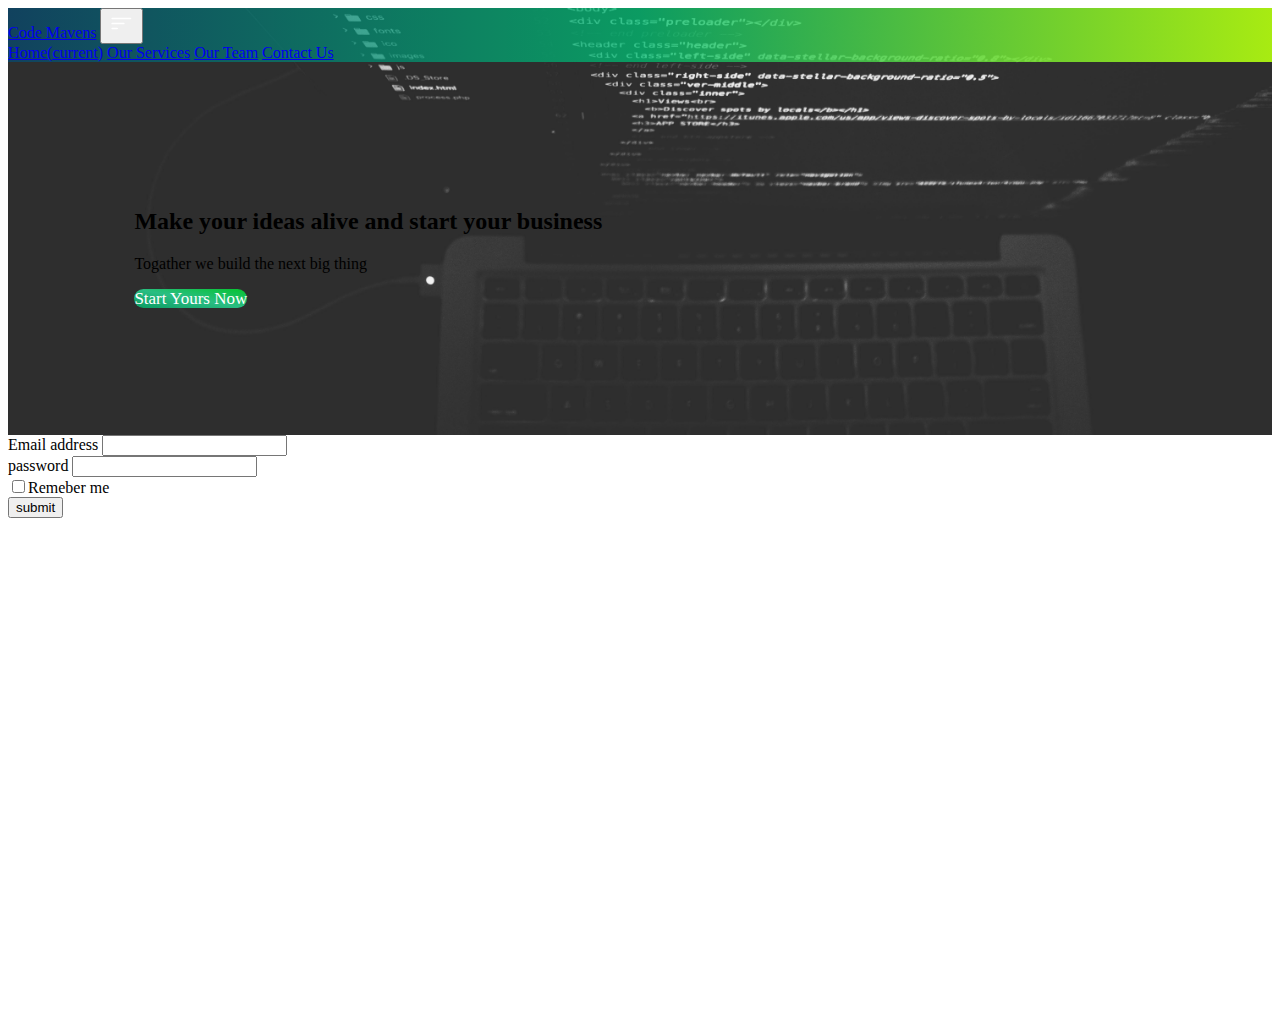
==== mavens22/index.html @ 0cc88738 "added start buttton" ====
<!DOCTYPE html>
<html lang="en">
  <head>
    <meta charset="utf-8">
    <meta http-equiv="X-UA-Compatible" content="IE=edge">
    <meta name="viewport" content="width=device-width, initial-scale=1">
    <!-- The above 3 meta tags *must* come first in the head; any other head content must come *after* these tags -->
    <title>index 2</title>

    <!-- Bootstrap -->
    <link rel="stylesheet" href="https://cdn.jsdelivr.net/npm/bootstrap@4.5.3/dist/css/bootstrap.min.css" integrity="sha384-TX8t27EcRE3e/ihU7zmQxVncDAy5uIKz4rEkgIXeMed4M0jlfIDPvg6uqKI2xXr2" crossorigin="anonymous">

<!-- <link rel="stylesheet" href="https://stackpath.bootstrapcdn.com/bootstrap/4.5.2/css/bootstrap.min.css" integrity="sha384-JcKb8q3iqJ61gNV9KGb8thSsNjpSL0n8PARn9HuZOnIxN0hoP+VmmDGMN5t9UJ0Z" crossorigin="anonymous"> -->
    <!-- HTML5 shim and Respond.js for IE8 support of HTML5 elements and media queries -->
    <!-- WARNING: Respond.js doesn't work if you view the page via file:// -->
    <!--[if lt IE 9]>
      <script src="https://oss.maxcdn.com/html5shiv/3.7.3/html5shiv.min.js"></script>
      <script src="https://oss.maxcdn.com/respond/1.4.2/respond.min.js"></script>
    <![endif]-->
    <style>

    </style>
    <script src="https://code.jquery.com/jquery-3.5.1.slim.min.js" integrity="sha384-DfXdz2htPH0lsSSs5nCTpuj/zy4C+OGpamoFVy38MVBnE+IbbVYUew+OrCXaRkfj" crossorigin="anonymous"></script>
    <script src="https://cdn.jsdelivr.net/npm/bootstrap@4.5.3/dist/js/bootstrap.bundle.min.js" integrity="sha384-ho+j7jyWK8fNQe+A12Hb8AhRq26LrZ/JpcUGGOn+Y7RsweNrtN/tE3MoK7ZeZDyx" crossorigin="anonymous"></script>
  </head>
  <body>
  





<header style="background: url('img/code_mavens_bg.jpg'); background-position: bottom center;background-size:cover" class="bg-dark">
  <nav class="navbar navbar-expand-lg navbar-dark" style="background-image: linear-gradient(to right,  #004d7aa2,  #00bf73c0, #a8eb12)" >
    <a class="navbar-brand" href="#">Code Mavens</a>
    <button class="navbar-toggler" type="button" data-toggle="collapse" data-target="#navbarNavAltMarkup" aria-controls="navbarNavAltMarkup" aria-expanded="false" aria-label="Toggle navigation">
      <!-- <span class="navbar-toggler-icon text-light"></span> -->
      <svg width="2em" height="2em" viewBox="0 0 16 16" class="bi bi-filter-left" fill="white" xmlns="http://www.w3.org/2000/svg">
        <path fill-rule="evenodd" d="M2 10.5a.5.5 0 0 1 .5-.5h3a.5.5 0 0 1 0 1h-3a.5.5 0 0 1-.5-.5zm0-3a.5.5 0 0 1 .5-.5h7a.5.5 0 0 1 0 1h-7a.5.5 0 0 1-.5-.5zm0-3a.5.5 0 0 1 .5-.5h11a.5.5 0 0 1 0 1h-11a.5.5 0 0 1-.5-.5z"/>
      </svg>
    </button>
    <div class="collapse justify-content-center align-center navbar-collapse text-center" id="navbarNavAltMarkup">
      <div class="navbar-nav ">
        <a class="nav-link active" href="#">Home<span class="sr-only">(current)</span></a>
        <a class="nav-link active" href="#">Our Services</a>
        <a class="nav-link active" href="#">Our Team</a>
        <a class="nav-link active" href="#" tabindex="-1" aria-disabled="true">Contact Us</a>
      </div>
    </div>
  </nav>
  <div class="container-fluid" style="padding: 10%;">
    <div >
      <h2 class="text-light text-center">Make your ideas alive and start your business</h2>
      <p class="text-light text-center">Togather we build the next big thing</p>
      <div class="text-center">
        <a class="btn btn-light btn-lg start_btn" style="border-radius: 25px; background: linear-gradient(to right top, #00bf73c0, #28ec9ec0, #06c42f);border: none; color: white; font-size: 17px">Start Yours Now</a>
      </div>
    </div>
  </div>
</header>




<form role="form" style="margin-bottom: 500px">
  <div class="form-group">
    <label for="email">Email address</label>
    <input type="email" name="" class="form-control" id email>
  </div>
  <div class="form-group">
    <label for="pwd">password</label>
    <input type="password" name="" class="form-control" id="password">
  </div>
  <div class="checkbox">
    <label><input type="checkbox">Remeber me</label>
  </div>
  <button type="submit" class="btn btn-default">submit</button>
</form>












    <!-- jQuery (necessary for Bootstrap's JavaScript plugins) -->
<script src="https://stackpath.bootstrapcdn.com/bootstrap/4.5.2/js/bootstrap.min.js" integrity="sha384-B4gt1jrGC7Jh4AgTPSdUtOBvfO8shuf57BaghqFfPlYxofvL8/KUEfYiJOMMV+rV" crossorigin="anonymous"></script>    <!-- Include all compiled plugins (below), or include individual files as needed -->
    <script src="js/bootstrap.min.js"></script>
  </body>
</html>
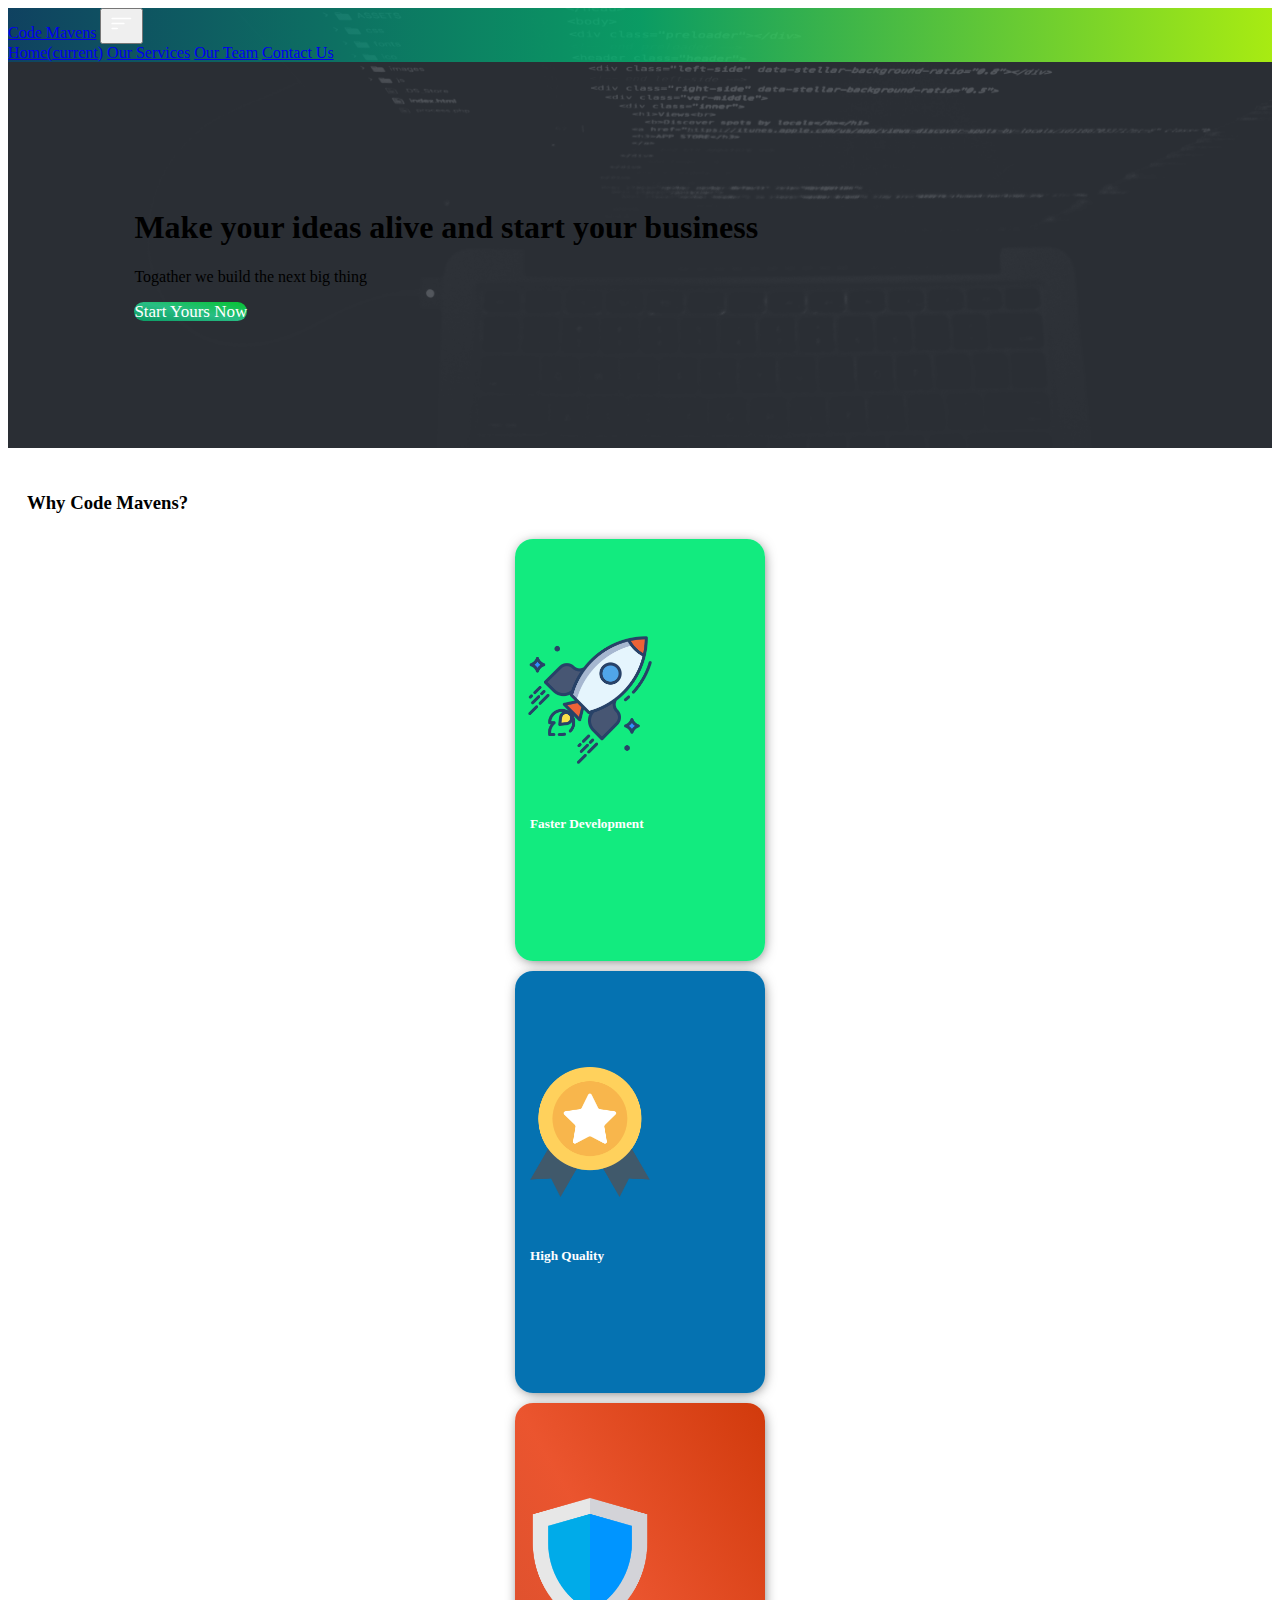
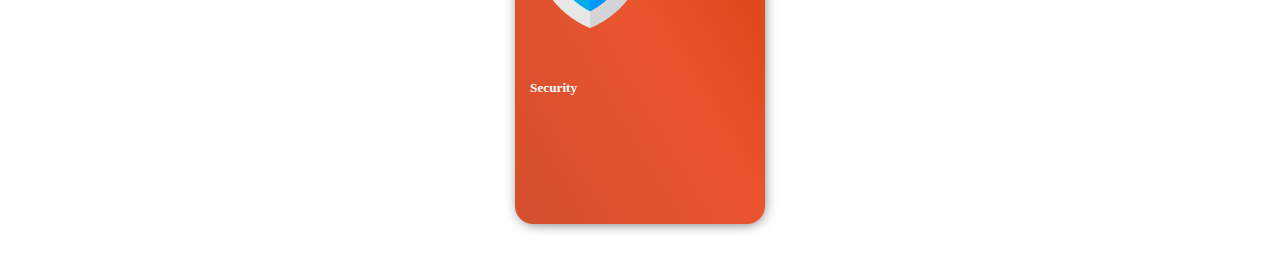
==== commit 590e522a: "why code mavens section" ====
--- a/mavens22/index.html
+++ b/mavens22/index.html
@@ -30,8 +30,9 @@
 
 
 
-<header style="background: url('img/code_mavens_bg.jpg'); background-position: bottom center;background-size:cover" class="bg-dark">
-  <nav class="navbar navbar-expand-lg navbar-dark" style="background-image: linear-gradient(to right,  #004d7aa2,  #00bf73c0, #a8eb12)" >
+<header style="background: url('img/code_mavens_bg.jpg'); background-position: bottom center;background-size:cover;">
+  <div style="background: rgba(42, 47, 54, 0.795)">
+  <nav class="navbar navbar-expand-lg navbar-dark" style="background-image: linear-gradient(to right,  #004d7aa2,  #00bf73c0, #a8eb12); width: 100%; position: sticky" >
     <a class="navbar-brand" href="#">Code Mavens</a>
     <button class="navbar-toggler" type="button" data-toggle="collapse" data-target="#navbarNavAltMarkup" aria-controls="navbarNavAltMarkup" aria-expanded="false" aria-label="Toggle navigation">
       <!-- <span class="navbar-toggler-icon text-light"></span> -->
@@ -50,19 +51,60 @@
   </nav>
   <div class="container-fluid" style="padding: 10%;">
     <div >
-      <h2 class="text-light text-center">Make your ideas alive and start your business</h2>
+      <h1 class="text-light text-center">Make your ideas alive and start your business</h1>
       <p class="text-light text-center">Togather we build the next big thing</p>
       <div class="text-center">
         <a class="btn btn-light btn-lg start_btn" style="border-radius: 25px; background: linear-gradient(to right top, #00bf73c0, #28ec9ec0, #06c42f);border: none; color: white; font-size: 17px">Start Yours Now</a>
       </div>
     </div>
   </div>
+</div>
 </header>
 
 
+<section class="text-center" style="padding: 19px">
+  <h3 style="margin: 25px 0px">Why Code Mavens?</h3>
+  <div class="row">
+    <div class="col-lg-4">
+      <div style="background-image: linear-gradient(to right top,  #12eb7f,  #12eb7f, #12eb7f);width: 250px; height: 250px;margin: 10px auto;padding: 7% 0px; border-radius: 18px;-webkit-box-shadow: 1px 2px 14px -4px rgba(0,0,0,0.75);
+      -moz-box-shadow: 1px 2px 14px -4px rgba(0,0,0,0.75);
+      box-shadow: 1px 2px 14px -4px rgba(0,0,0,0.75);">
+        
+          <img src="img/rocket.png" width="130" height="130" style="background: transparent; padding: 10px; border-radius: 20px">
+          <div style="padding: 15px; color: white">
+            <h5>Faster Development</h5>
+          </div>
+        
+      </div>
+    </div>
+    <div class="col-lg-4">
+      <div style="background-image: linear-gradient(to right bottom,  #0572b1,  #0572b1, #0572b1);width: 250px; height: 250px;margin: 10px auto;padding: 7% 0px; border-radius: 18px;-webkit-box-shadow: 1px 2px 14px -4px rgba(0,0,0,0.75);
+      -moz-box-shadow: 1px 2px 14px -4px rgba(0,0,0,0.75);
+      box-shadow: 1px 2px 14px -4px rgba(0,0,0,0.75);">
+        
+          <img src="img/quality.png" width="130" height="130" style="background: transparent; padding: 10px; border-radius: 20px">
+          <div style="padding: 15px; color: white">
+            <h5>High Quality</h5>
+          </div>
+        
+      </div>
+    </div>
+    <div class="col-lg-4">
+      <div style="background-image: linear-gradient(to right top,  #cc2f08d8, #e73609d8, #d13a0c);width: 250px; height: 250px;margin: 10px auto;padding: 7% 0px; border-radius: 18px;-webkit-box-shadow: 1px 2px 14px -4px rgba(0,0,0,0.75);
+      -moz-box-shadow: 1px 2px 14px -4px rgba(0,0,0,0.75);
+      box-shadow: 1px 2px 14px -4px rgba(0,0,0,0.75);">
+        
+          <img src="img/security.png" width="130" height="130" style="background: transparent; padding: 10px; border-radius: 20px">
+          <div style="padding: 15px; color: white">
+            <h5>Security</h5>
+          </div>
+        
+      </div>
+    </div>
+  </div>
+</section>
 
-
-<form role="form" style="margin-bottom: 500px">
+<!-- <form role="form" style="margin-bottom: 500px">
   <div class="form-group">
     <label for="email">Email address</label>
     <input type="email" name="" class="form-control" id email>
@@ -75,7 +117,7 @@
     <label><input type="checkbox">Remeber me</label>
   </div>
   <button type="submit" class="btn btn-default">submit</button>
-</form>
+</form> -->
 
 
 
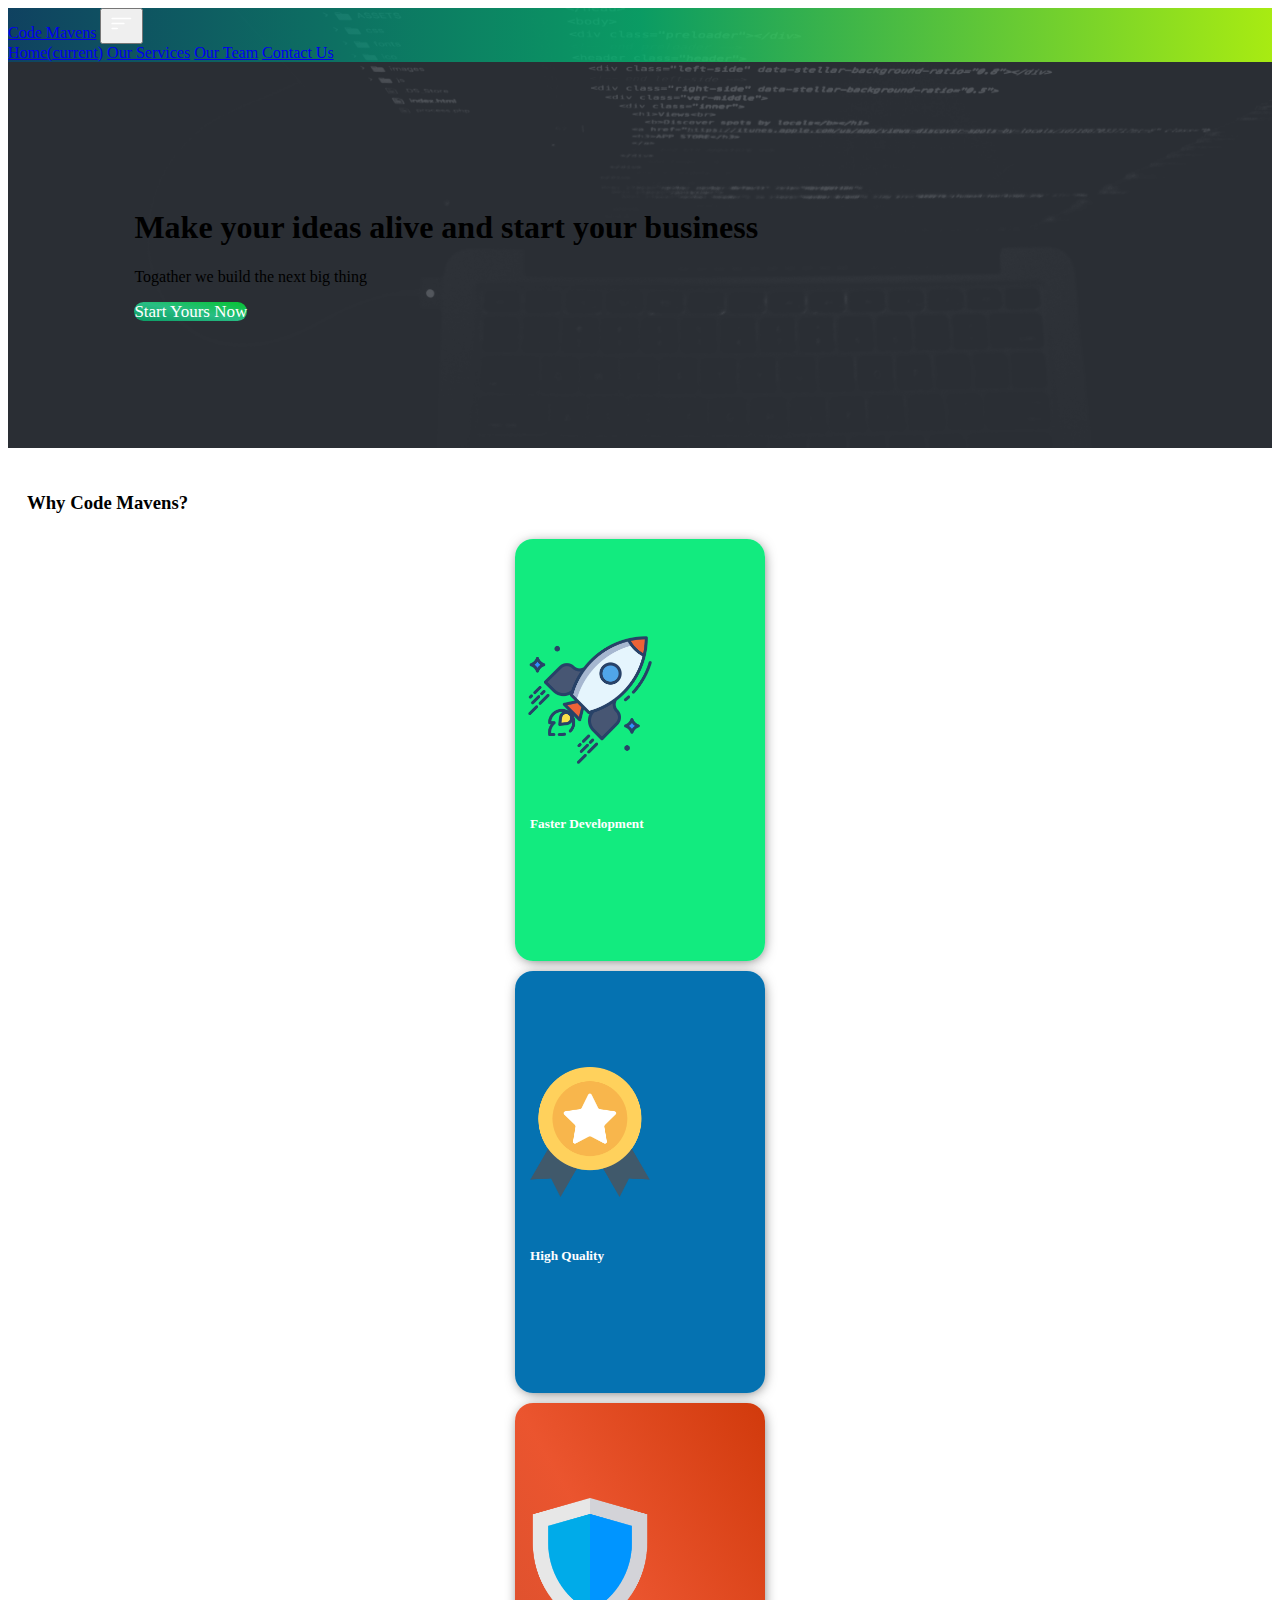
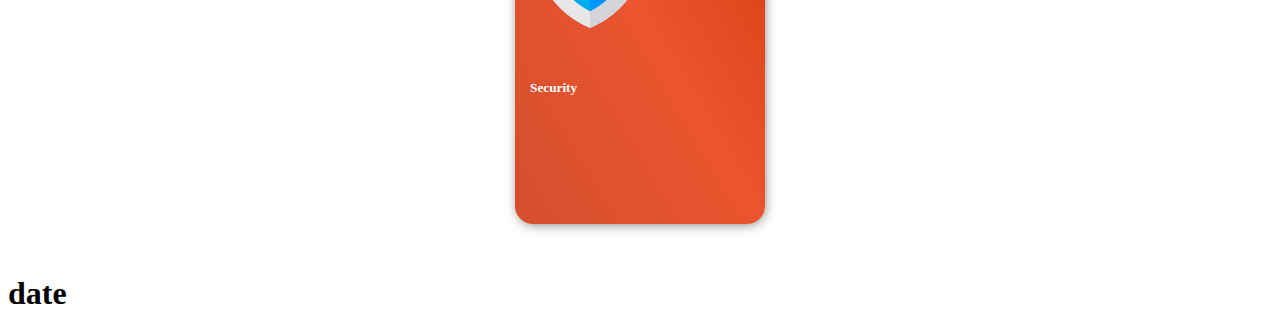
==== commit 3c91cde3: "Update index.html" ====
--- a/mavens22/index.html
+++ b/mavens22/index.html
@@ -104,27 +104,11 @@
   </div>
 </section>
 
-<!-- <form role="form" style="margin-bottom: 500px">
-  <div class="form-group">
-    <label for="email">Email address</label>
-    <input type="email" name="" class="form-control" id email>
-  </div>
-  <div class="form-group">
-    <label for="pwd">password</label>
-    <input type="password" name="" class="form-control" id="password">
-  </div>
-  <div class="checkbox">
-    <label><input type="checkbox">Remeber me</label>
-  </div>
-  <button type="submit" class="btn btn-default">submit</button>
-</form> -->
 
 
 
 
-
-
-
+<h1>date</h1>
 
 
 
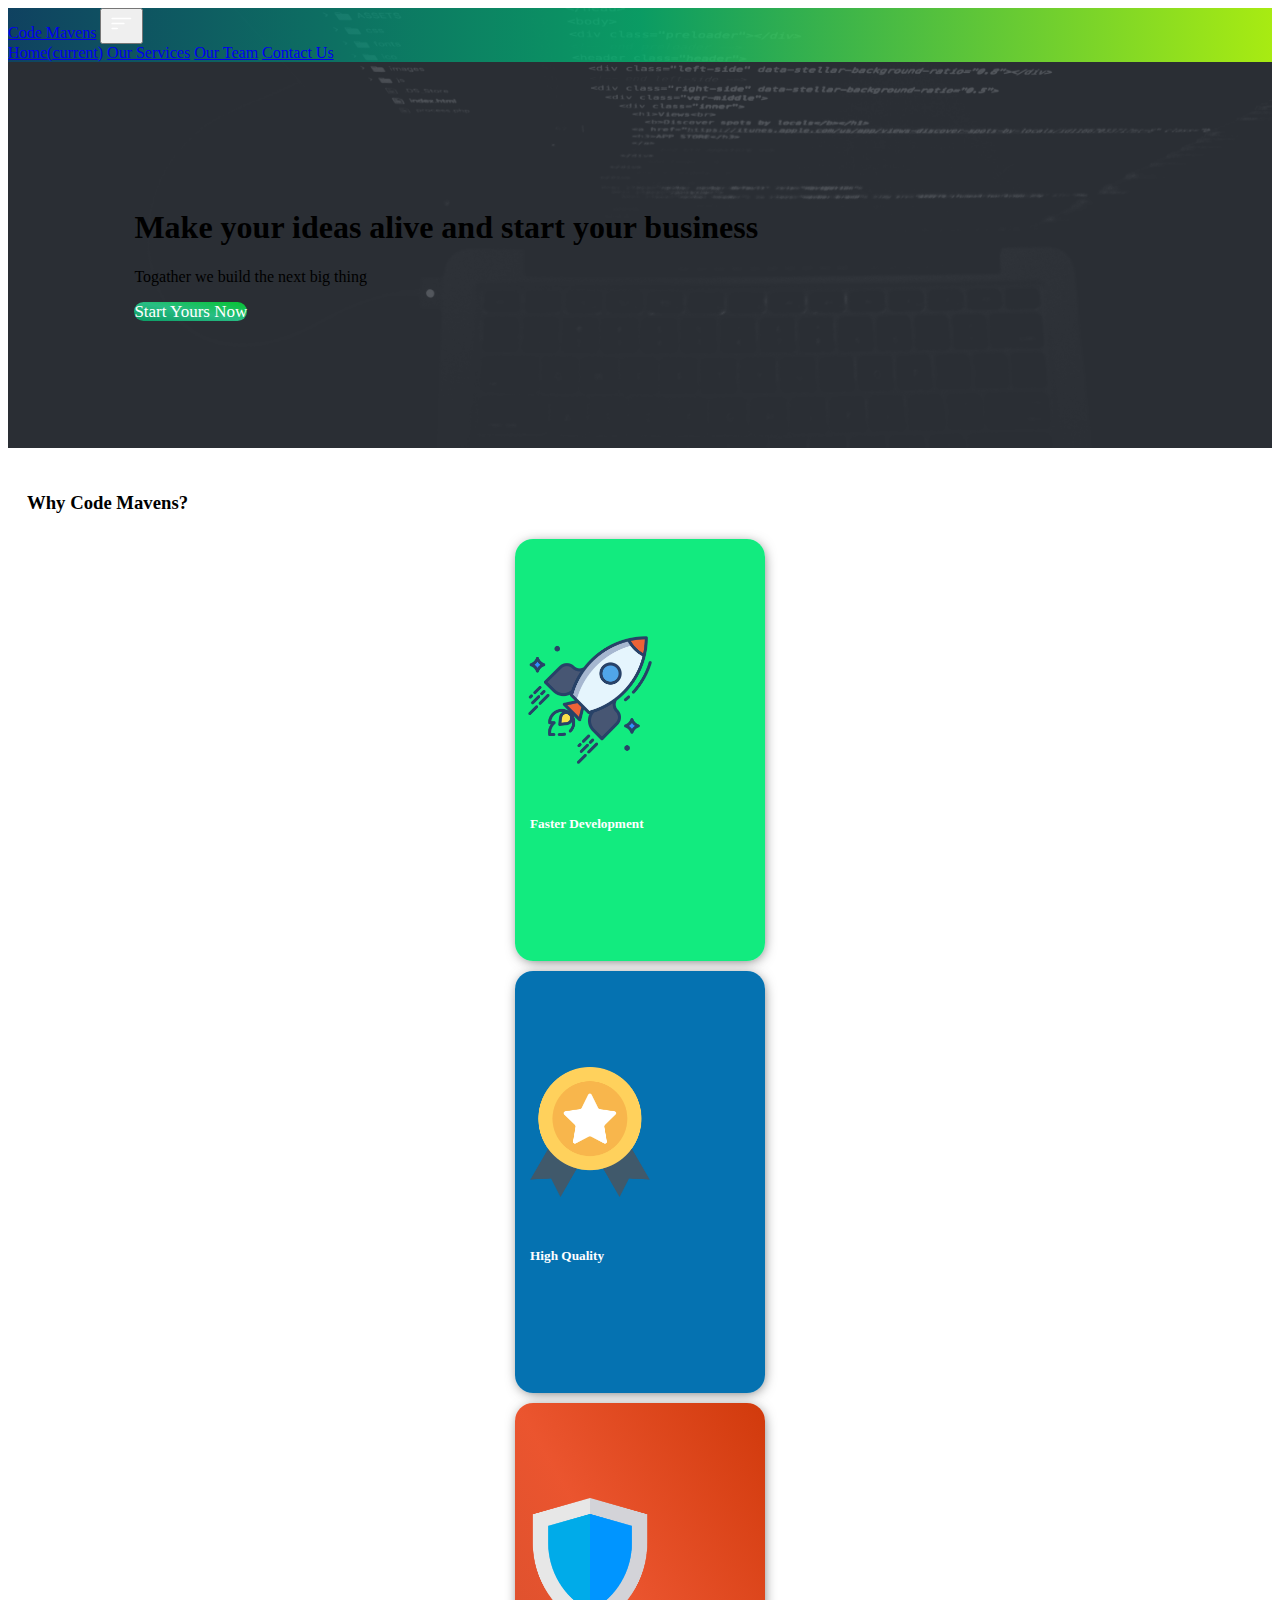
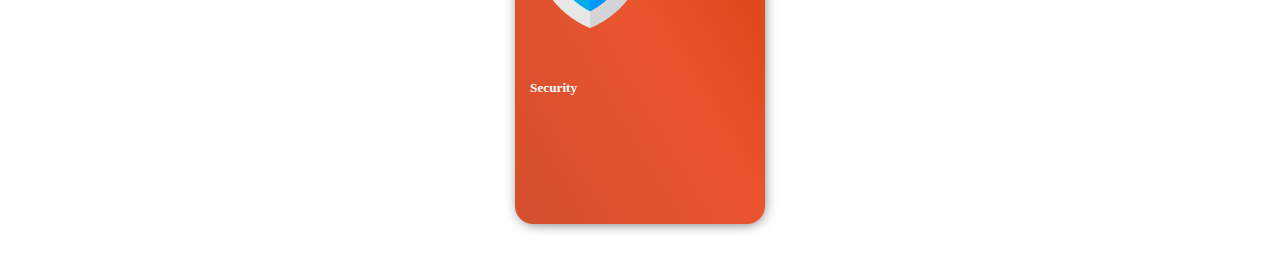
==== commit 98eb0407: "Update index.html" ====
--- a/mavens22/index.html
+++ b/mavens22/index.html
@@ -108,7 +108,7 @@
 
 
 
-<h1>date</h1>
+
 
 
 
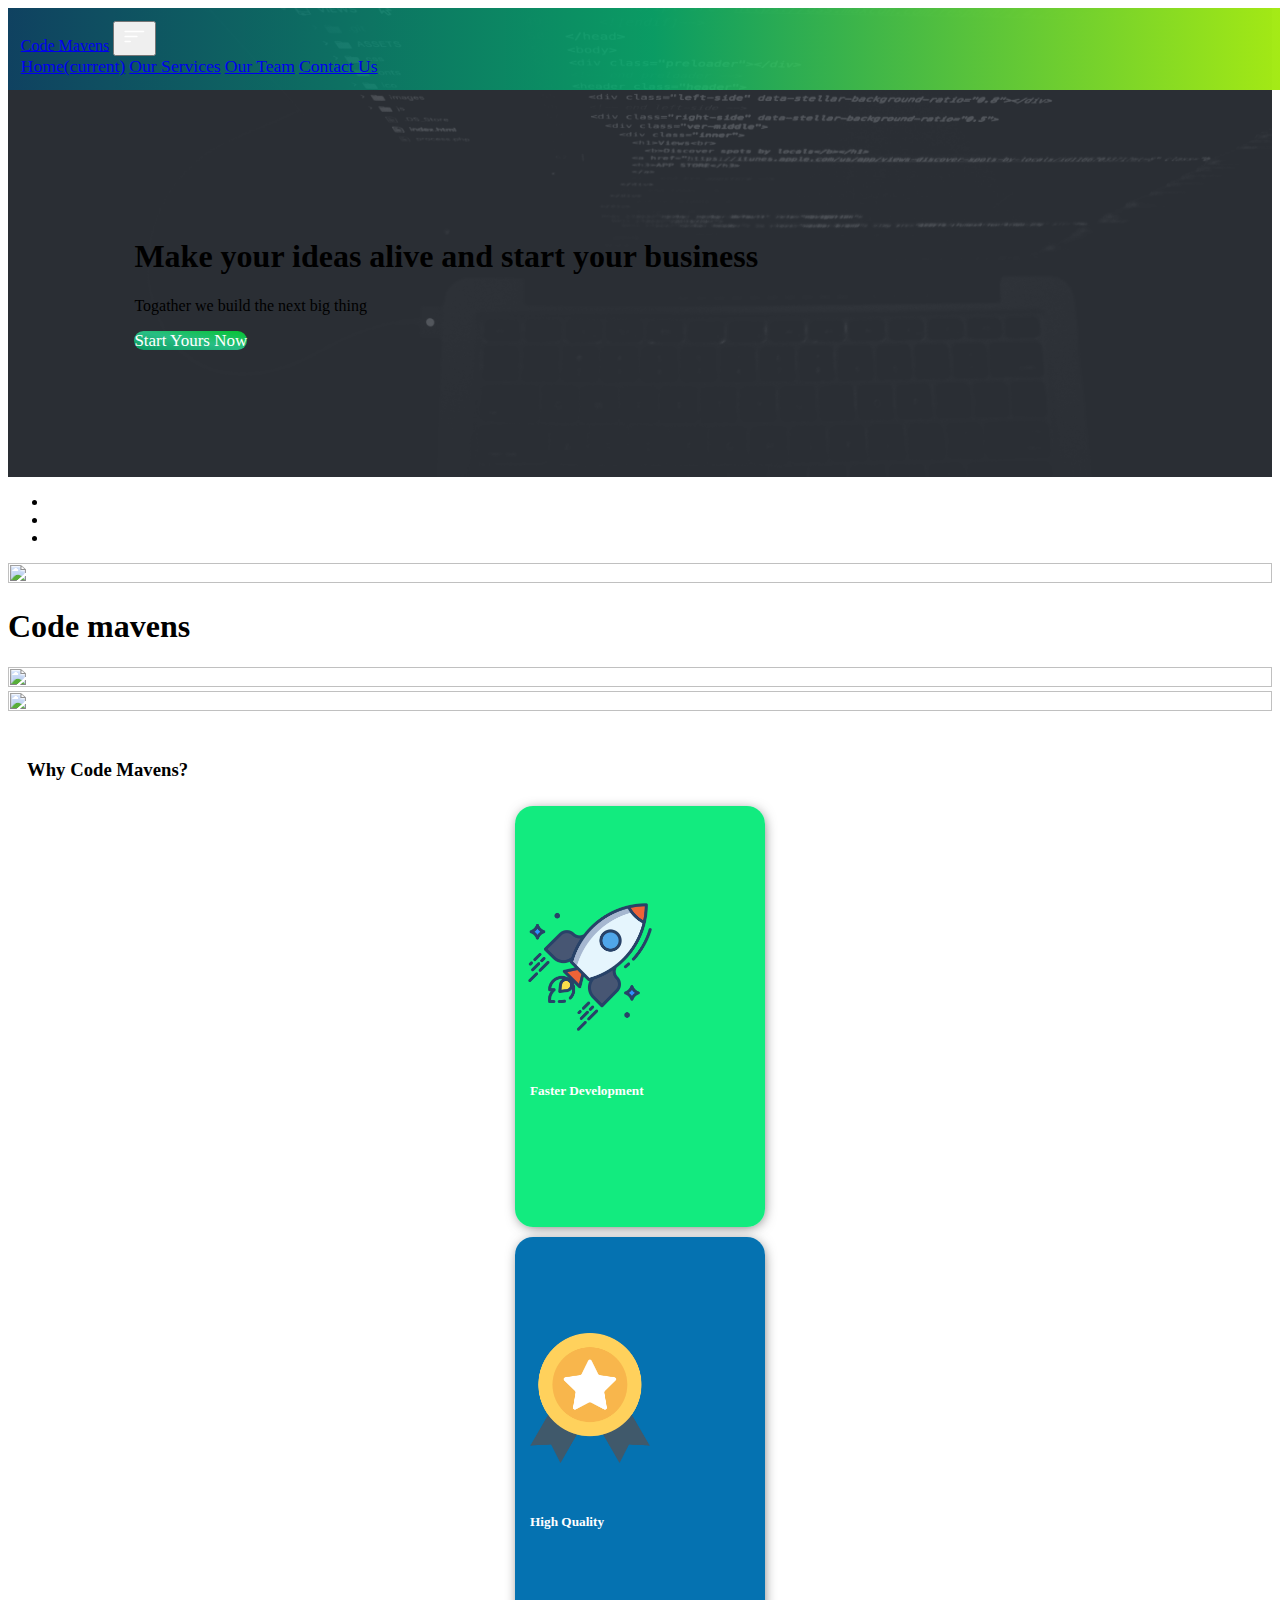
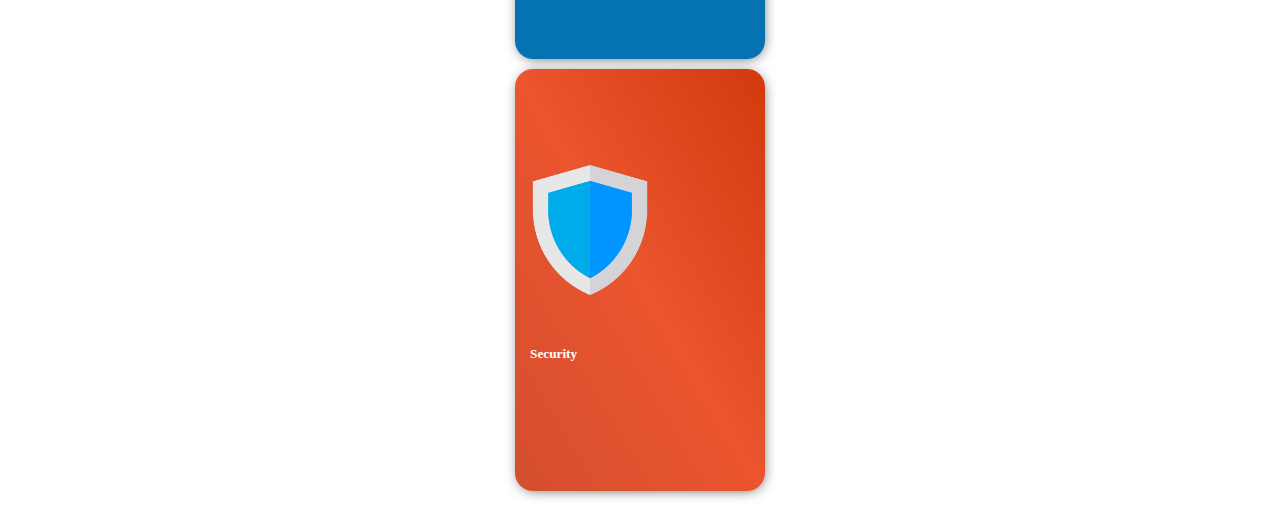
==== commit 3f3382a2: "yasir" ====
--- a/mavens22/index.html
+++ b/mavens22/index.html
@@ -22,6 +22,7 @@
     </style>
     <script src="https://code.jquery.com/jquery-3.5.1.slim.min.js" integrity="sha384-DfXdz2htPH0lsSSs5nCTpuj/zy4C+OGpamoFVy38MVBnE+IbbVYUew+OrCXaRkfj" crossorigin="anonymous"></script>
     <script src="https://cdn.jsdelivr.net/npm/bootstrap@4.5.3/dist/js/bootstrap.bundle.min.js" integrity="sha384-ho+j7jyWK8fNQe+A12Hb8AhRq26LrZ/JpcUGGOn+Y7RsweNrtN/tE3MoK7ZeZDyx" crossorigin="anonymous"></script>
+    <link rel="stylesheet" type="text/css" href="layouts/style.css">
   </head>
   <body>
   
@@ -60,6 +61,34 @@
   </div>
 </div>
 </header>
+
+<!--- Image Slider -->
+ 
+<div id="slides" class="carousel slide" data-ride="carousel">
+  <ul class="carousel-indicators">
+    <li data-target="#slides" data-slide="0" class="active"></li>
+    <li data-target="#slides" data-slide="1"></li>
+    <li data-target="#slides" data-slide="2"></li>
+  </ul>
+
+  <div class="carousel-inner">
+
+      <div class="carousel-item active">
+        <img src="img/avatar.JPG">
+        <div class="carousel-caption">
+          <h1 class="display-2">Code mavens</h1>
+          
+        </div>
+      </div>
+      <div class="carousel-item">
+        <img src="img/avatar2.JPG">
+      </div>
+      <div class="carousel-item">
+        <img src="img/avatar3.JPG">
+      </div>
+
+  </div>
+ </div>
 
 
 <section class="text-center" style="padding: 19px">
--- a/mavens22/layouts/style.css
+++ b/mavens22/layouts/style.css
@@ -0,0 +1,17 @@
+.navbar{
+  padding: .8rem;
+}
+
+.navbar-nav li{
+  padding-right: 20px;
+
+}
+.nav-link{
+  font-size: 1.1em !important;
+
+}
+.carousel-inner img {
+  width: 100%;
+  height: 100%;
+
+}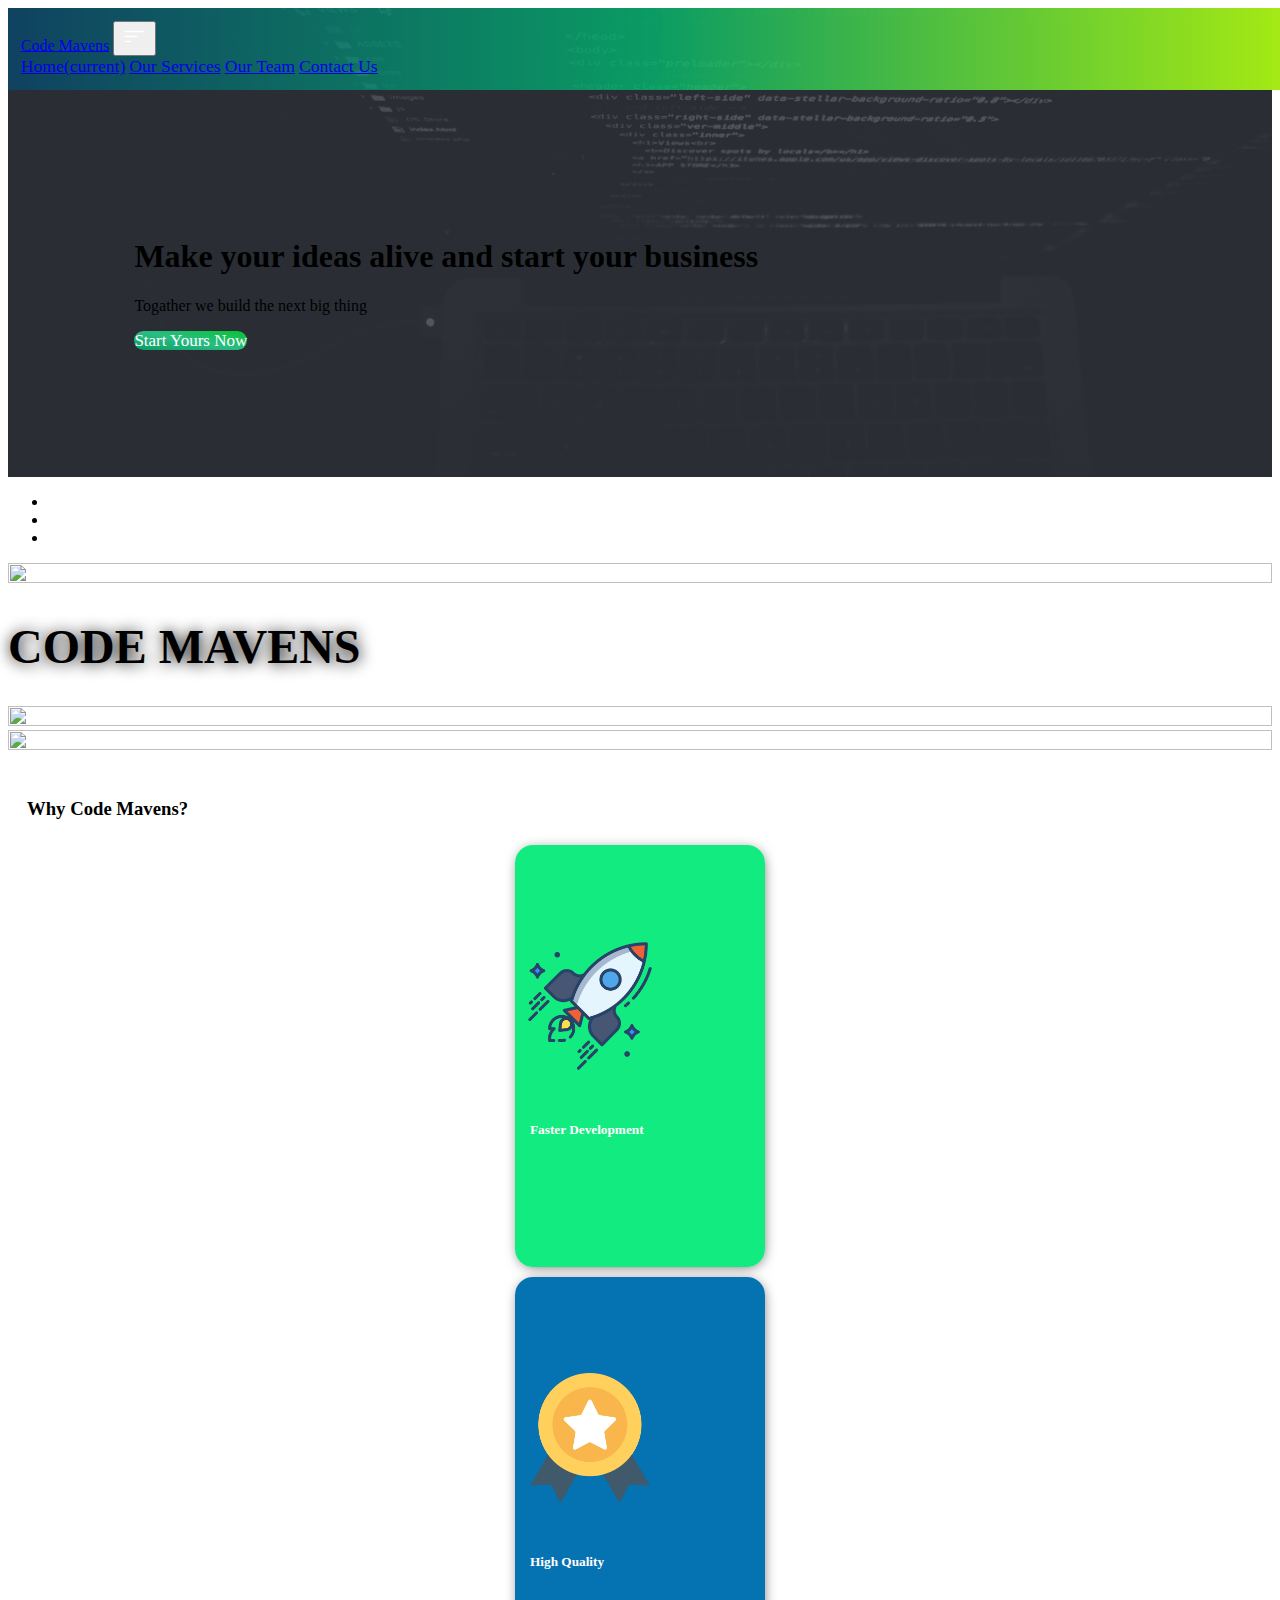
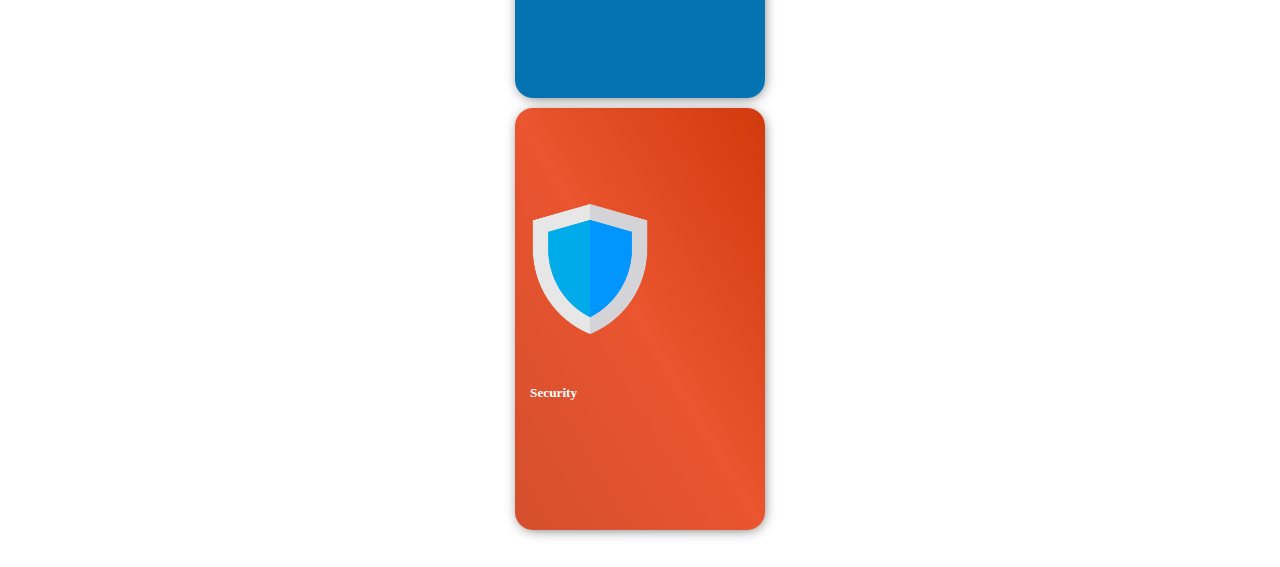
==== commit eb13b3fd: "yasir updated some files" ====
--- a/mavens22/index.html
+++ b/mavens22/index.html
@@ -45,8 +45,8 @@
       <div class="navbar-nav ">
         <a class="nav-link active" href="#">Home<span class="sr-only">(current)</span></a>
         <a class="nav-link active" href="#">Our Services</a>
-        <a class="nav-link active" href="#">Our Team</a>
-        <a class="nav-link active" href="#" tabindex="-1" aria-disabled="true">Contact Us</a>
+        <a class="nav-link active" href="pages/team.html">Our Team</a>
+        <a class="nav-link active" href="pages/contactus.php" tabindex="-1" aria-disabled="true">Contact Us</a>
       </div>
     </div>
   </nav>
@@ -76,7 +76,7 @@
       <div class="carousel-item active">
         <img src="img/avatar.JPG">
         <div class="carousel-caption">
-          <h1 class="display-2">Code mavens</h1>
+          <h1 class="display-2">Code Mavens</h1>
           
         </div>
       </div>
@@ -139,10 +139,6 @@
 
 
 
-
-
-
-
     <!-- jQuery (necessary for Bootstrap's JavaScript plugins) -->
 <script src="https://stackpath.bootstrapcdn.com/bootstrap/4.5.2/js/bootstrap.min.js" integrity="sha384-B4gt1jrGC7Jh4AgTPSdUtOBvfO8shuf57BaghqFfPlYxofvL8/KUEfYiJOMMV+rV" crossorigin="anonymous"></script>    <!-- Include all compiled plugins (below), or include individual files as needed -->
     <script src="js/bootstrap.min.js"></script>
--- a/mavens22/layouts/style.css
+++ b/mavens22/layouts/style.css
@@ -14,4 +14,22 @@
   width: 100%;
   height: 100%;
 
-}+}
+
+.carousel-inner img{
+  width: 100%;
+  height: 100%;
+}
+.carousel-caption h1 {
+  font-size: 300%;
+  text-transform: uppercase;
+  text-shadow: 1px 1px 15px #000;;
+
+}
+
+
+  
+  
+
+
+  
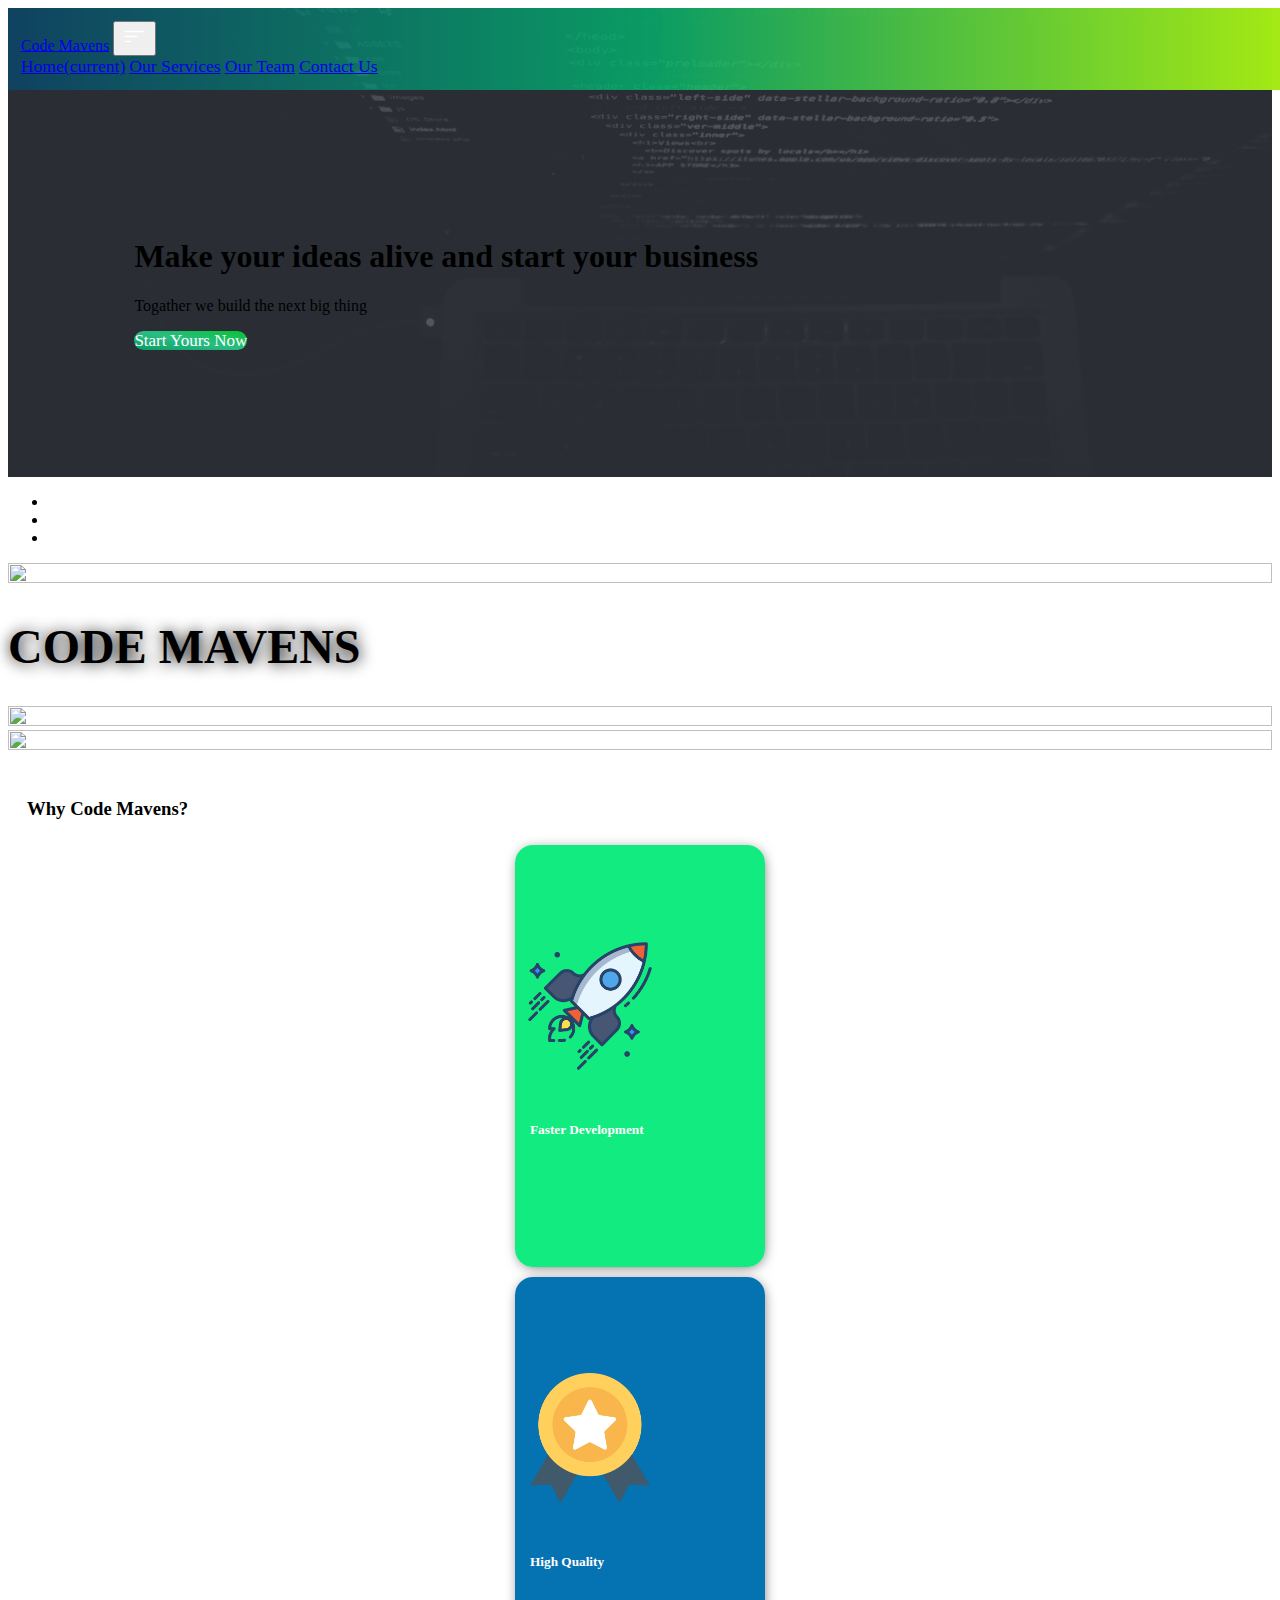
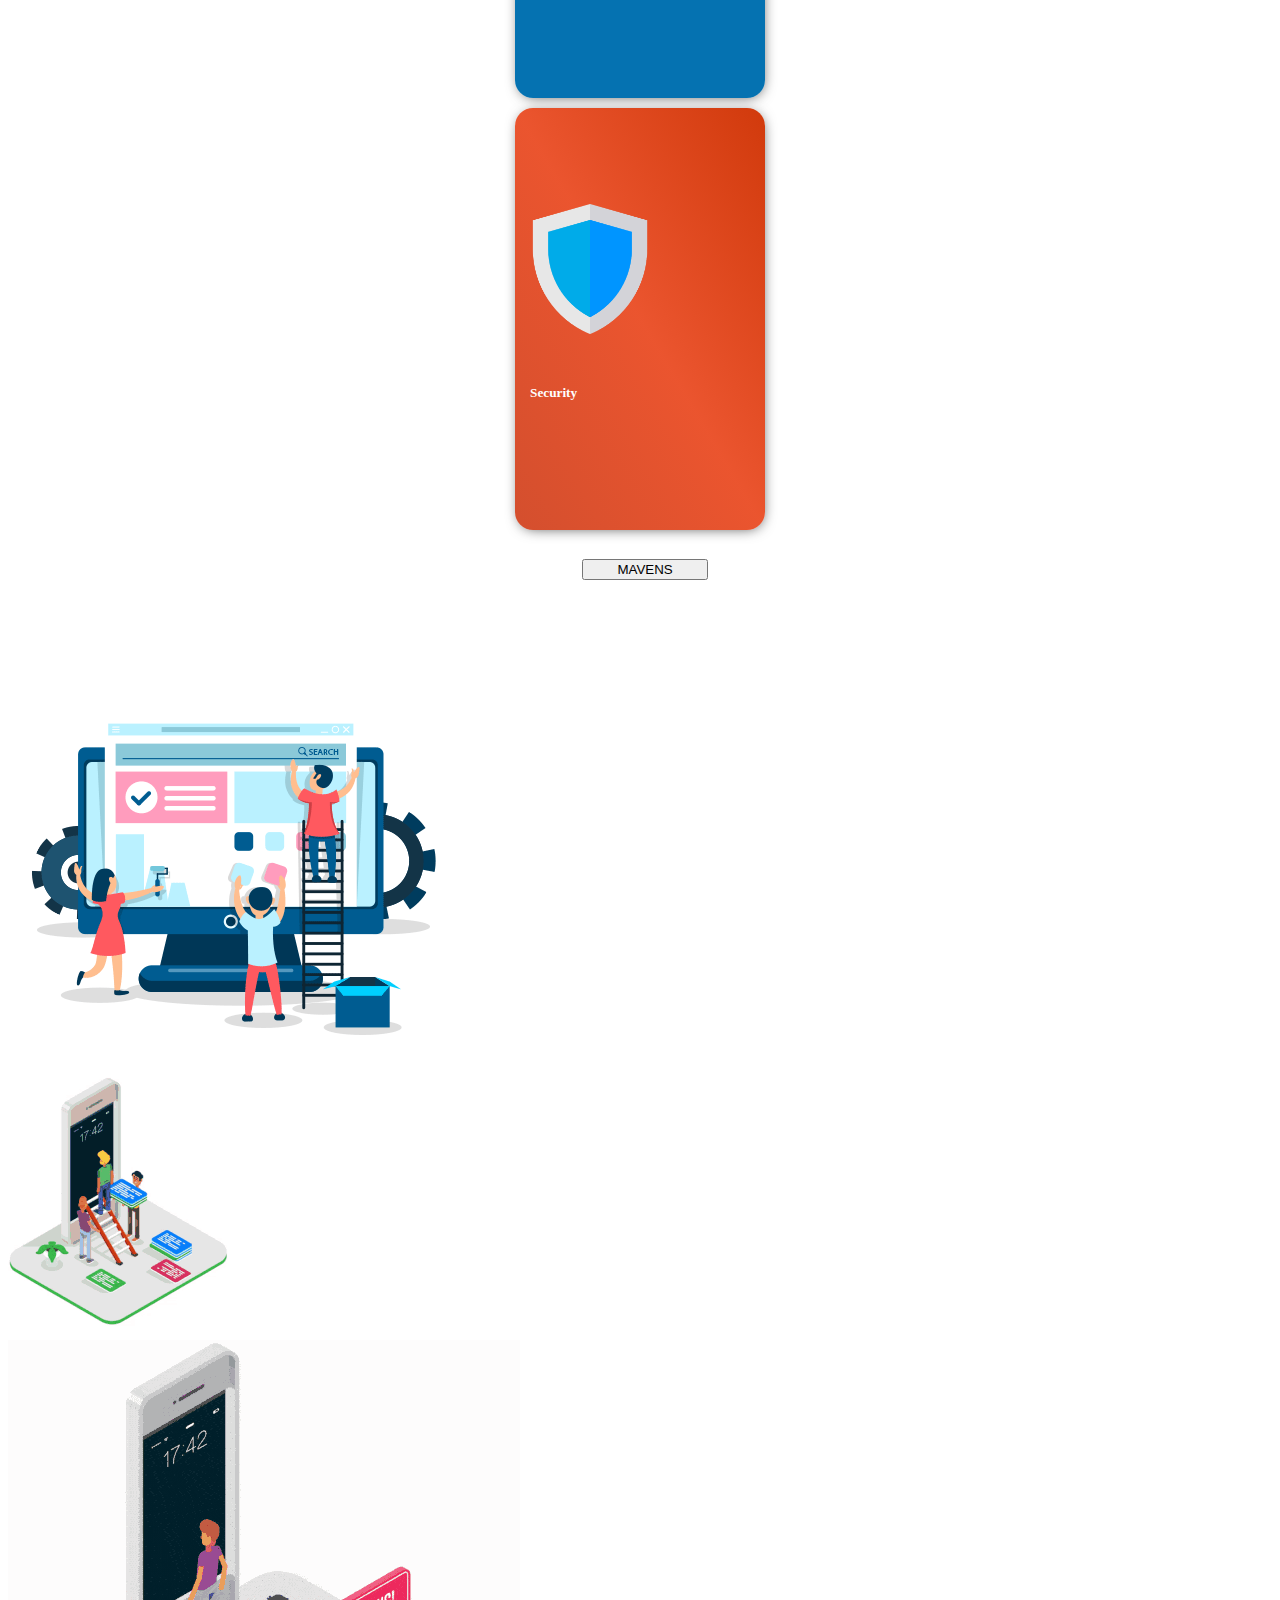
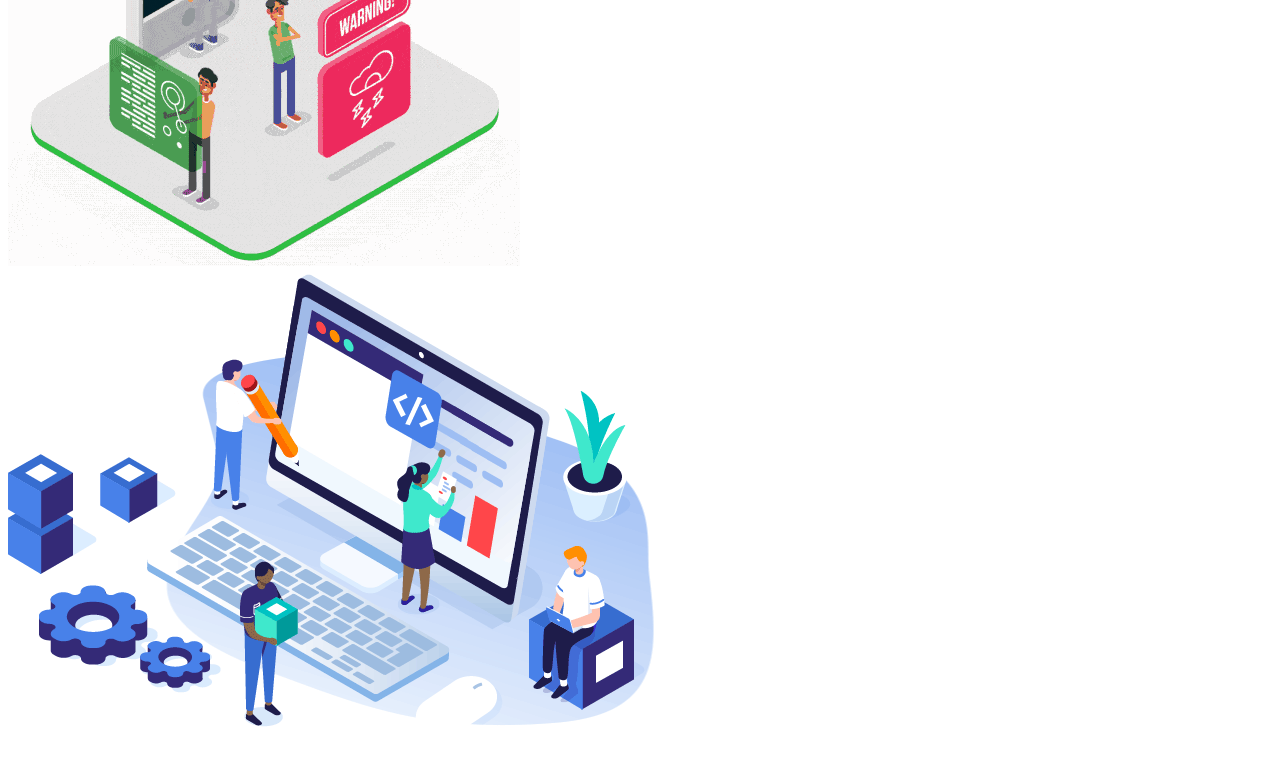
==== commit f110bb0a: "Emoji Section" ====
--- a/mavens22/index.html
+++ b/mavens22/index.html
@@ -133,7 +133,30 @@
   </div>
 </section>
 
-
+<!--- Emoji Section -->
+<button class="fun" data-toggle="collapse" data-target="#emoji" >MAVENS</button>
+<div id="emoji" class="collapse">
+  <div class="container-fluid padding">
+    <div class="row text-center">
+      <div class="col-sm-6 col-md-3">
+        <img class="gif" src="img/gif/gif5.gif">
+        
+      </div>
+      <div class="col-sm-6 col-md-3">
+        <img class="gif" src="img/gif/gif2.gif">
+        
+      </div>
+      <div class="col-sm-6 col-md-3">
+        <img class="gif" src="img/gif/gif3.gif">
+        
+      </div>
+      <div class="col-sm-6 col-md-3">
+        <img class="gif" src="img/gif/gif6.gif">
+        
+      </div>
+    </div>
+  </div>
+</div>
 
 
 
--- a/mavens22/layouts/style.css
+++ b/mavens22/layouts/style.css
@@ -29,7 +29,15 @@
 
 
   
+.fun{
+	width: 10%;
+  margin-bottom: 5rem;
+  margin-left: 45.4%;
   
+} 
+.gif{
+	max-width:80%;
+}
 
 
   
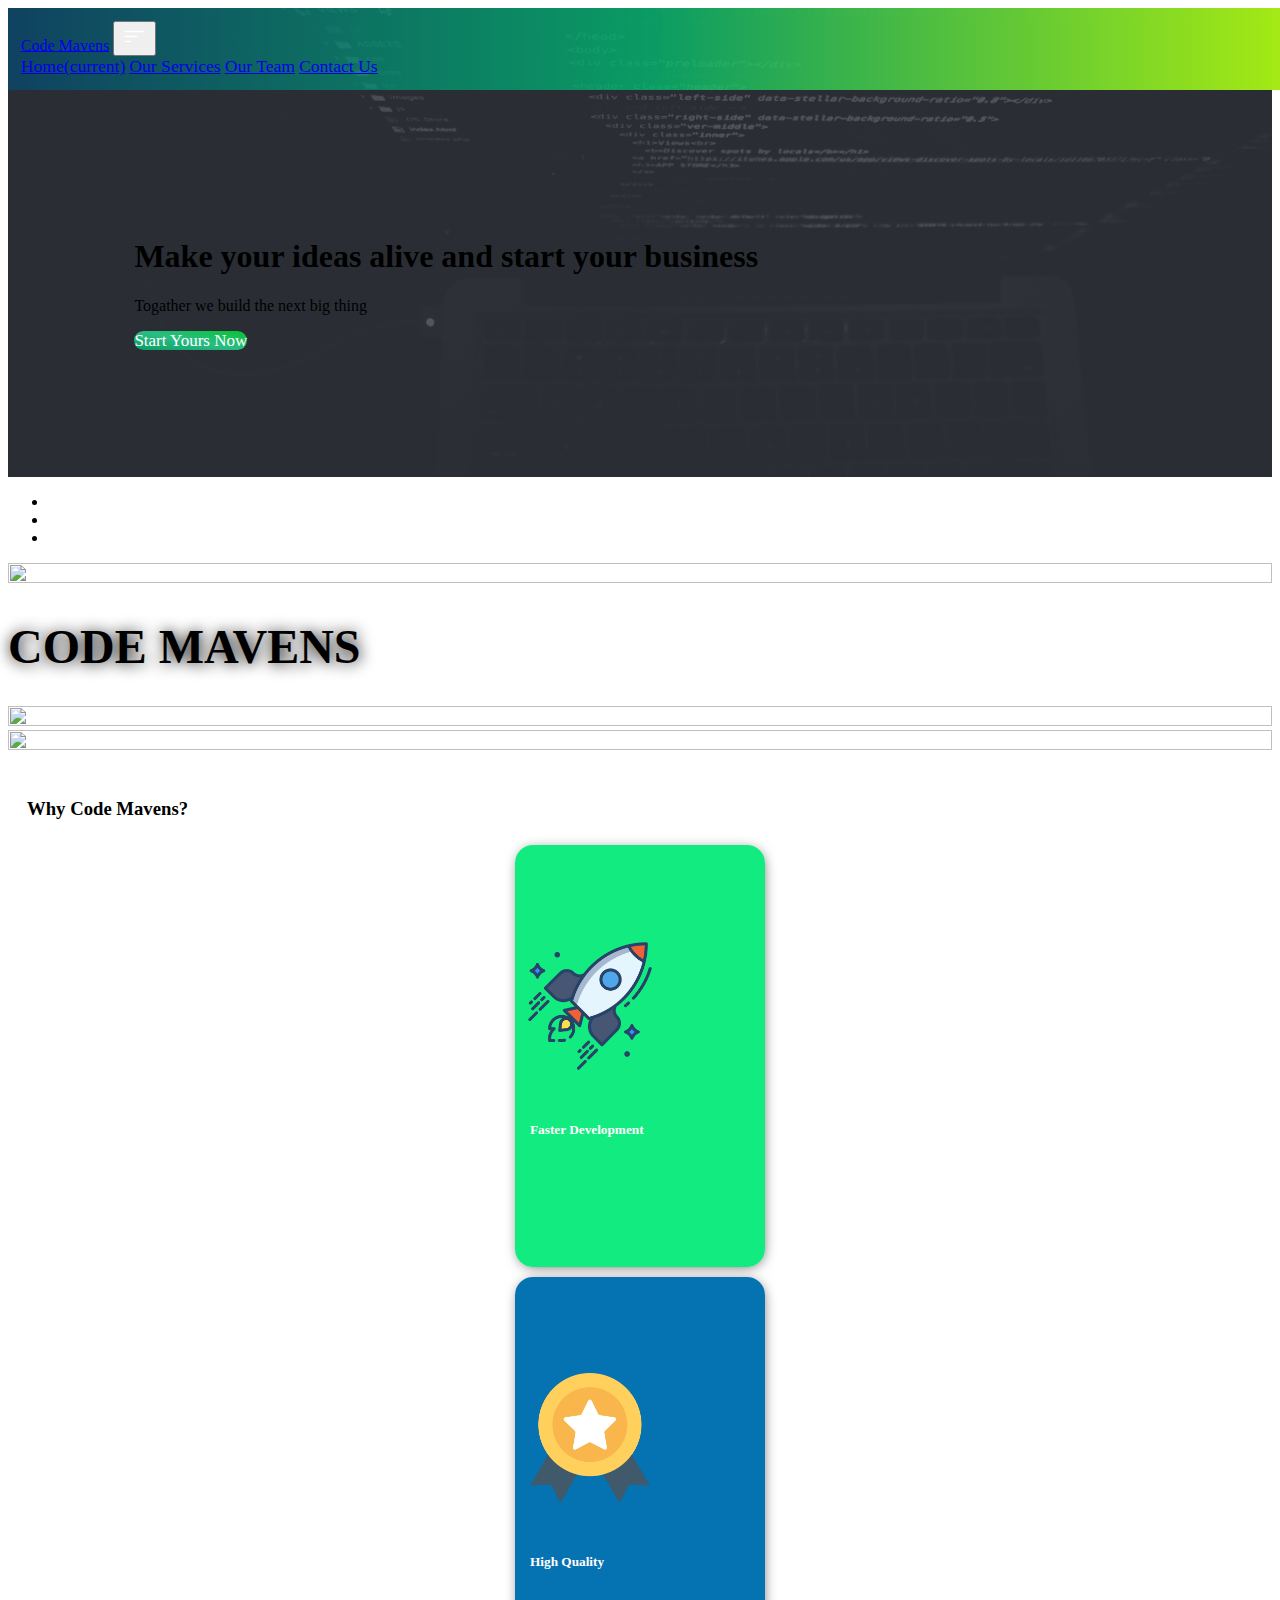
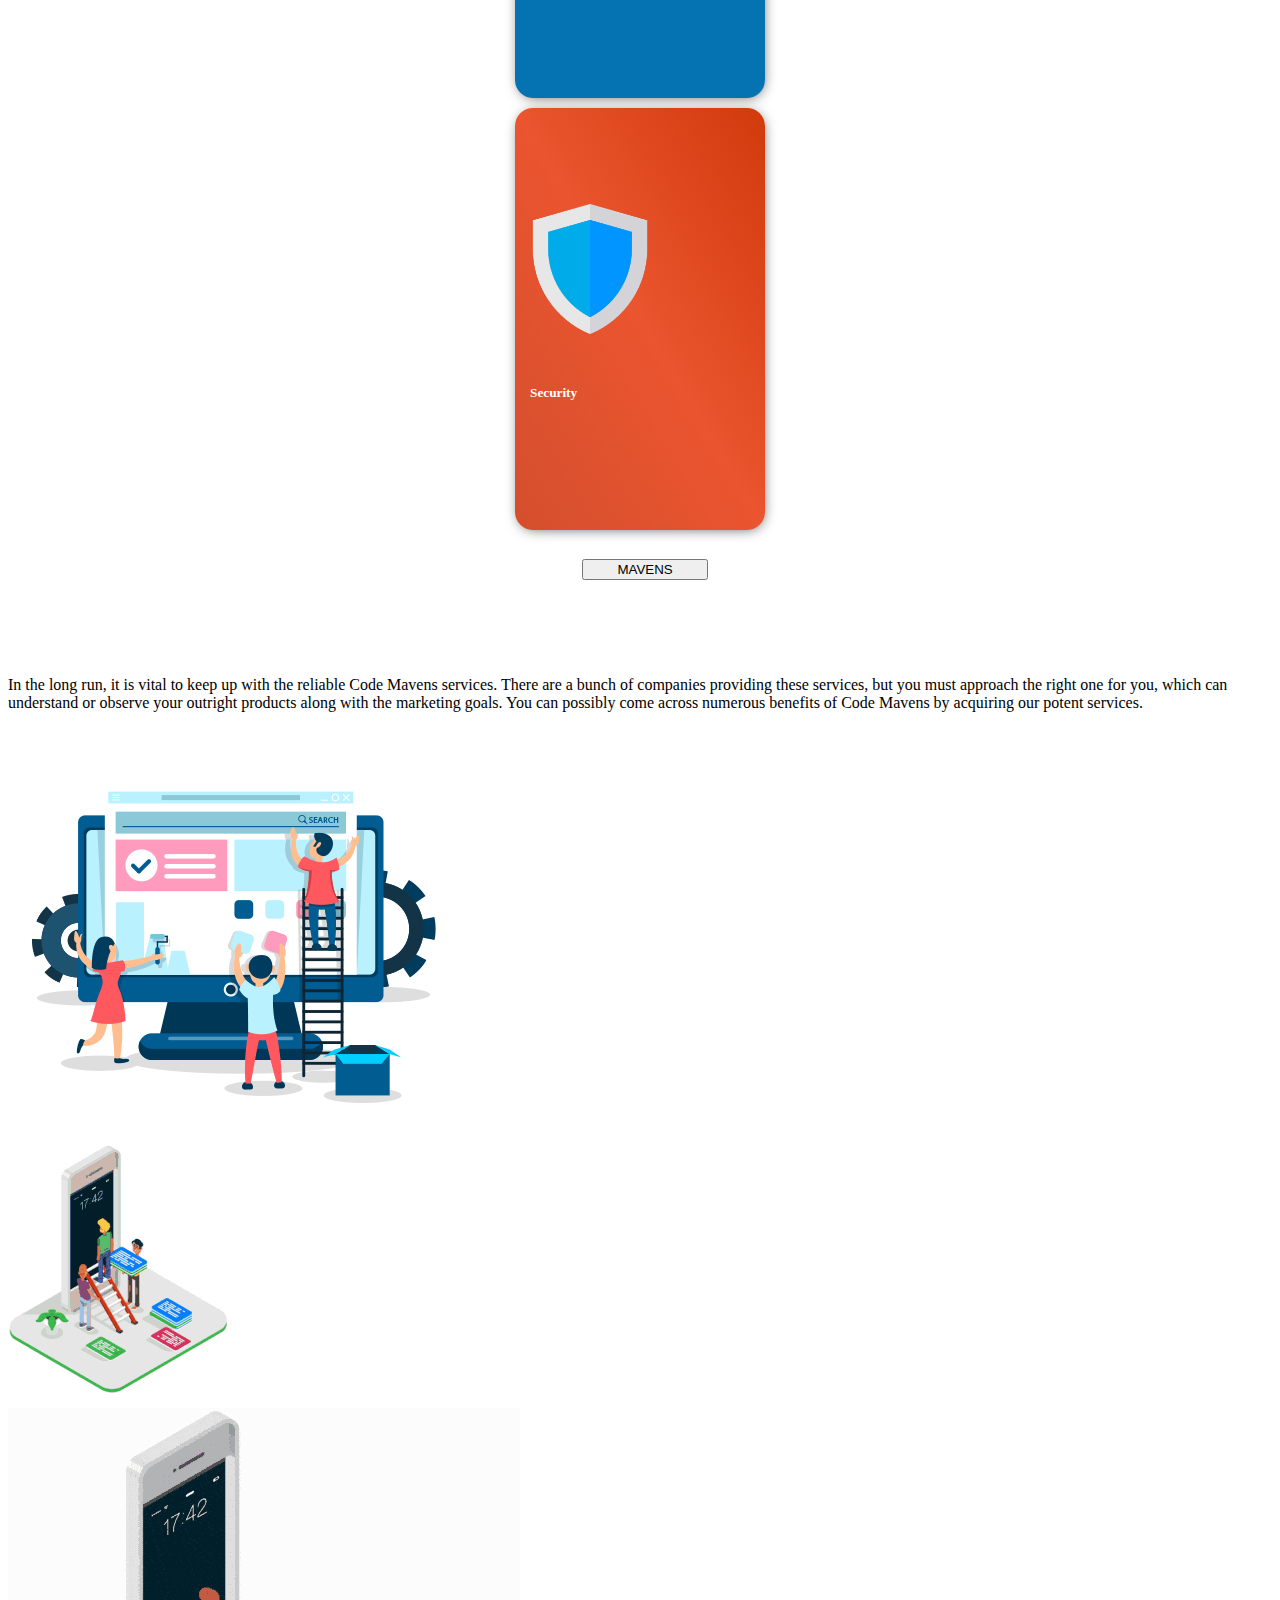
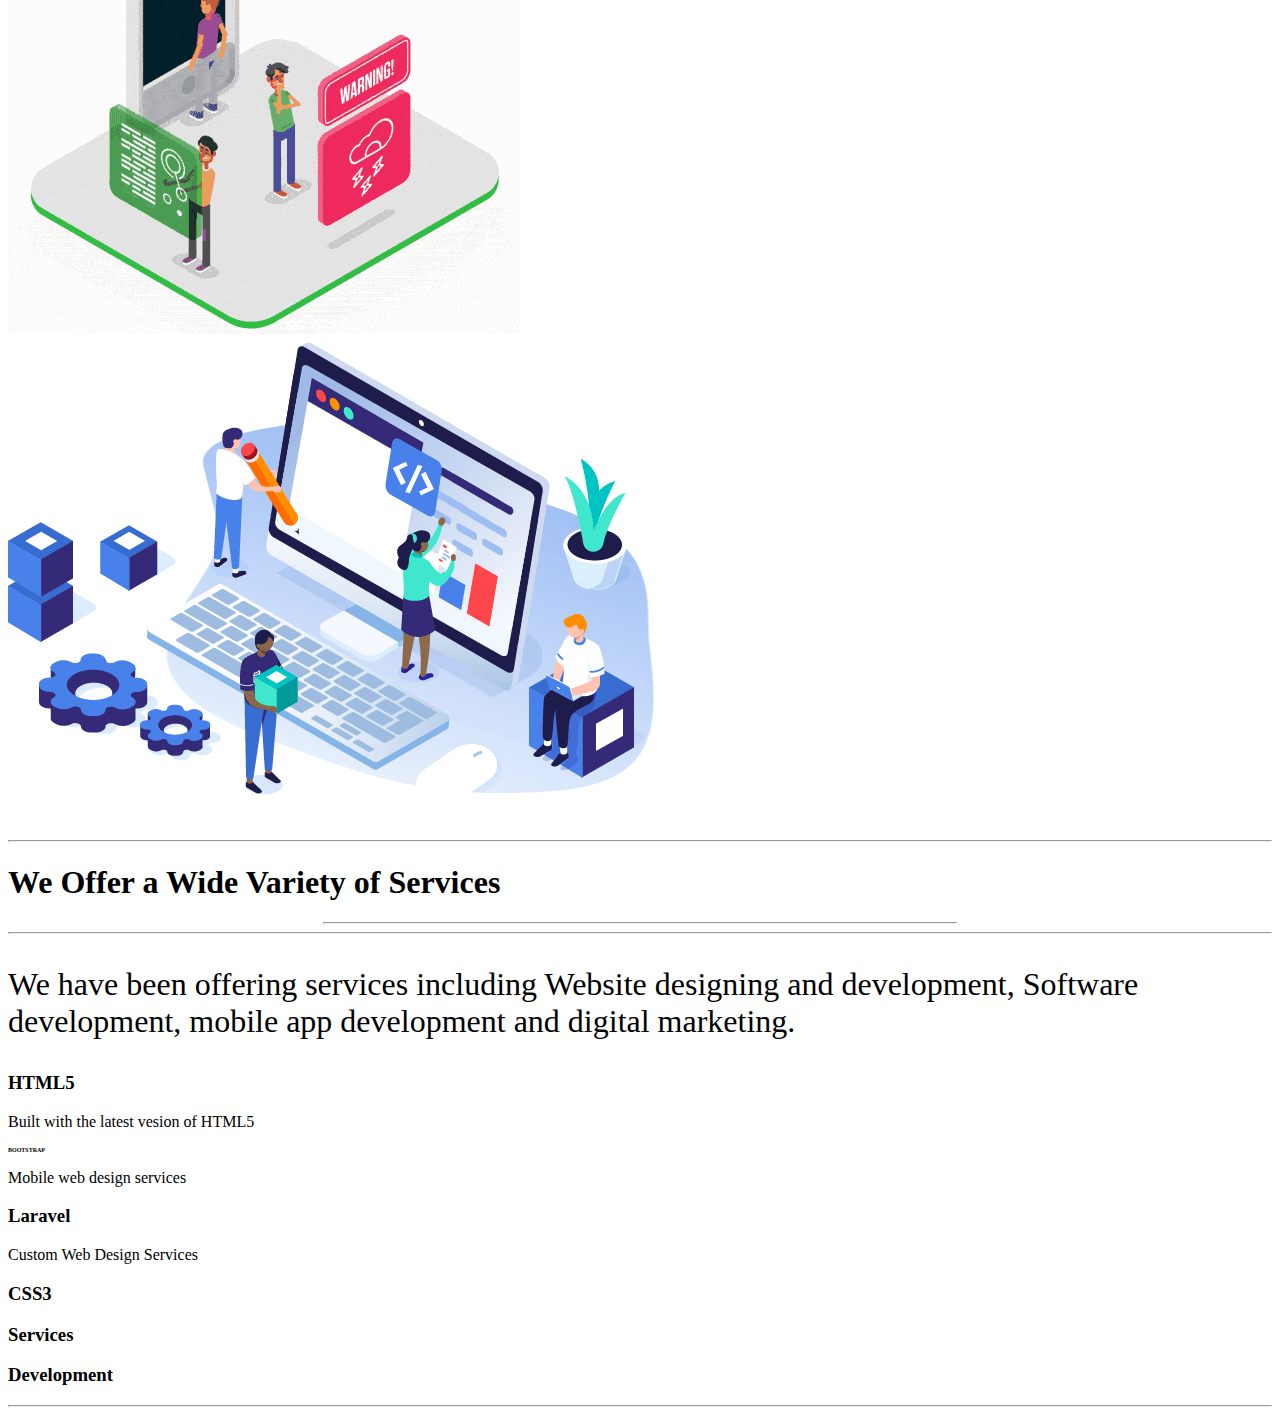
==== commit d1de0406: "UPDATED SOME FUTURE" ====
--- a/mavens22/index.html
+++ b/mavens22/index.html
@@ -22,6 +22,8 @@
     </style>
     <script src="https://code.jquery.com/jquery-3.5.1.slim.min.js" integrity="sha384-DfXdz2htPH0lsSSs5nCTpuj/zy4C+OGpamoFVy38MVBnE+IbbVYUew+OrCXaRkfj" crossorigin="anonymous"></script>
     <script src="https://cdn.jsdelivr.net/npm/bootstrap@4.5.3/dist/js/bootstrap.bundle.min.js" integrity="sha384-ho+j7jyWK8fNQe+A12Hb8AhRq26LrZ/JpcUGGOn+Y7RsweNrtN/tE3MoK7ZeZDyx" crossorigin="anonymous"></script>
+    <script src="https://use.fontawesome.com/releases/v5.0.8/js/all.js"></script>
+   
     <link rel="stylesheet" type="text/css" href="layouts/style.css">
   </head>
   <body>
@@ -138,6 +140,8 @@
 <div id="emoji" class="collapse">
   <div class="container-fluid padding">
     <div class="row text-center">
+      <p>        In the long run, it is vital to keep up with the reliable Code Mavens services. There are a bunch of companies providing these services, but you must approach the right one for you, which can understand or observe your outright products along with the marketing goals. You can possibly come across numerous benefits of Code Mavens by acquiring our potent services.
+      </p>
       <div class="col-sm-6 col-md-3">
         <img class="gif" src="img/gif/gif5.gif">
         
@@ -157,8 +161,68 @@
     </div>
   </div>
 </div>
-
-
+<hr/>
+
+
+
+
+
+
+<!--- Section -->
+<div class="container-fluid padding">
+  <div class="row wlcome text-center">
+    <div class="col-12">
+      <h1 class="display-4"> We Offer a Wide
+        Variety of  Services</h1>
+        <hr class="my-4" style="height: 80%; width: 50%;">
+    </div>
+    <hr>
+    <div class="col-12">
+      <p class="lead" style="font-size: 200%"> We have been offering  services including Website designing and development,
+         Software development, mobile app development and digital marketing.</p>
+    </div>
+  </div>
+  
+</div>
+
+
+<!--- Three Column Section -->
+<div class="container-fluid padding">
+  <div class="row text-center padding">
+    <div class="col-xs-12 col-sm-6 col-md-4">
+      <i class="fas fa-code"></i>
+      <h3>HTML5</h3>
+      <P>Built with the latest vesion of HTML5</P>
+    </div>
+    <div class="col-xs-12 col-sm-6 col-md-4">
+      <i class="fas fa-bold"></i>
+      <h3 style="font-size: 20%">BOOTSTRAP</h3>
+      <P> Mobile web design services </P>
+    </div>
+    <div class="col-sm-12  col-md-4">
+      <i class="fab fa-laravel"></i>
+      <h3> Laravel </h3>
+      <P>Custom Web Design Services </P>
+    </div>
+    <div class="col-sm-12  col-md-4">
+      <i class="fab fa-css3"></i>
+      <h3> CSS3 </h3>
+    
+    </div>
+    <div class="col-sm-12  col-md-4">
+      <i class="fas fa-spinner fa-pulse"></i>
+      <h3> Services </h3>
+    
+    </div>
+    <div class="col-sm-12  col-md-4">
+      <i class="fas fa-cog fa-spin"></i>
+      <h3> Development </h3>
+    
+    </div>
+   
+  </div>
+   <hr class="my-4"> 
+</div>
 
 
 
--- a/mavens22/layouts/style.css
+++ b/mavens22/layouts/style.css
@@ -38,6 +38,30 @@
 .gif{
 	max-width:80%;
 }
-
-
+.welcome{
+  width: 70%;
+  margin: 0 auto;
+  padding-top: 2rem;
+}
+.weclcome hr {
+  border-top: 2px solid #b4b4b4;
+  width:95% ;
+  margin-top: .3rem;
+  margin-bottom: 1rem;
+}
+.fa-code {
+  color: #e5d426;
+}
+.fa-bold{
+  color:#563d7c;
+}
+.fa-laravel {
+  color: #F05340;
+}
+.fa-css3 {
+  color: #2163af;
+}
+.fa-code,.fa-bold,.fa-css3,.fa-laravel,.fa-spinner, .fa-cog {
+font-size: 4em;;
+}
   
